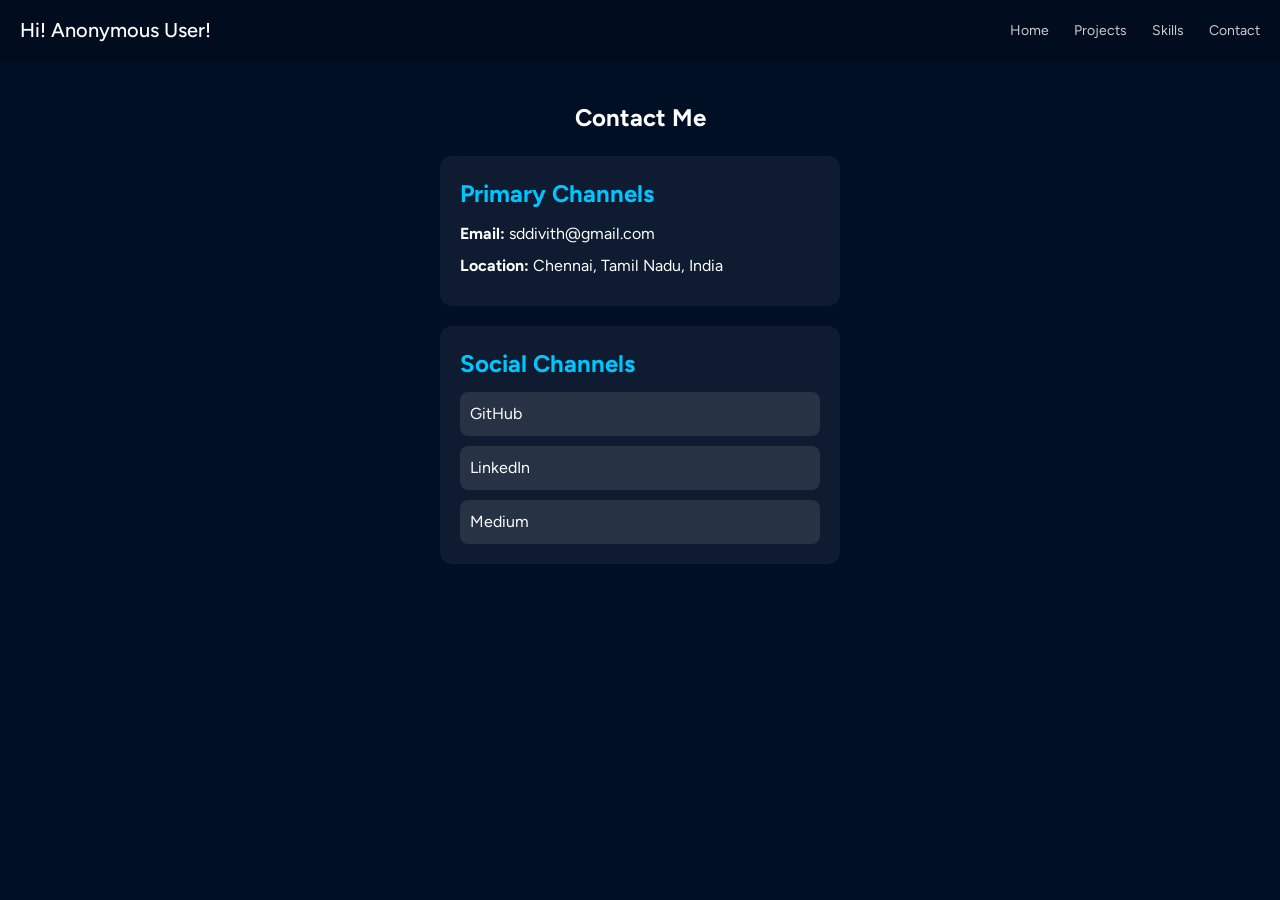
==== pages/contact.html @ b7c2abdd "Add website skeleton, styles, navbar, contact Introduce initial site scaffold and assets: add global" ====
<!DOCTYPE html>
<html lang="en">
<head>
  <meta charset="UTF-8">
  <meta name="viewport" content="width=device-width, initial-scale=1.0">
  <title>Contact</title>

  <link rel="stylesheet" href="../assets/css/style.css">
</head>

<body>

<!-- 🔹 NAVBAR -->
<nav class="navbar">
  <div class="logo">Hi! Anonymous User!</div>

  <ul class="nav-links" id="navLinks">
    <li><a href="../index.html">Home</a></li>
    <li><a href="#">Projects</a></li>
    <li><a href="#">Skills</a></li>
    <li><a href="contact.html">Contact</a></li>
  </ul>
  <div class="menu-toggle" id="menuToggle">
    <span></span>
    <span></span>
    <span></span>
  </div>
</nav>

<!-- 🔹 CONTACT SECTION -->
<section class="contact-section">

  <h1>Contact Me</h1>

  <!-- 🔸 Primary Channels -->
  <div class="contact-box">
    <h2>Primary Channels</h2>
    <p><strong>Email:</strong> sddivith@gmail.com</p>
    <p><strong>Location:</strong> Chennai, Tamil Nadu, India</p>
  </div>

  <!-- 🔸 Social Channels -->
  <div class="contact-box">
    <h2>Social Channels</h2>

    <div class="social-links">
      <a href="https://github.com/Divith007" target="_blank">GitHub</a>
      <a href="https://www.linkedin.com/in/divithsd" target="_blank">LinkedIn</a>
      <a href="https://medium.com/@divithsd007" target="_blank">Medium</a>
    </div>
  </div>

</section>

<script src="../assets/js/script.js"></script>

</body>
</html>
---- assets/css/style.css ----
/* =========================
   🔹 1. FONT (optional)
========================= */
@font-face {
    font-family: Figtree;
    src: url("../fonts/figtree-font.ttf");
}

/* =========================
   🔹 2. RESET
========================= */
*,
*::before,
*::after {
    margin: 0;
    padding: 0;
    box-sizing: border-box;
}

/* =========================
   🔹 3. GLOBAL FIXES
========================= */
html, body {
    width: 100%;
    overflow-x: hidden; /* prevents right-side gap */
}

body {
    background-color: #010F25;
    font-family: Figtree, sans-serif;
    line-height: 1.5;
}

/* =========================
   🔹 4. NAVBAR BASE
========================= */
.navbar {
    position: fixed;   /* stable positioning */
    top: 0;
    left: 0;

    width: 100%;
    height: 60px;

    display: flex;
    justify-content: space-between;
    align-items: center;

    padding: 0 20px;

    background: rgba(2, 13, 31, 0.95);
    backdrop-filter: blur(10px);

    z-index: 1000;
}

/* =========================
   🔹 5. LOGO
========================= */
.logo {
    color: #fff;
    font-family: Figtree;
    font-size: 20px;
    font-weight: 500;
    white-space: nowrap;
}

/* =========================
   🔹 6. NAV LINKS (DESKTOP)
========================= */
.nav-links {
    list-style: none;
    display: flex;
    gap: 25px;
}

.nav-links li a {
    text-decoration: none;
    color: #ccc;
    font-size: 14px;
    position: relative;
    transition: color 0.3s ease;
}

/* Hover effect */
.nav-links li a:hover {
    color: #fff;
}

/* Underline animation */
.nav-links li a::after {
    content: "";
    position: absolute;
    width: 0%;
    height: 2px;
    background: #00C6FF;
    left: 0;
    bottom: -4px;
    transition: width 0.3s ease;
}

.nav-links li a:hover::after {
    width: 100%;
}

/* =========================
   🔹 7. CTA BUTTON
========================= */
.cta-btn {
    background: linear-gradient(90deg, #00C6FF, #0072FF);
    border: none;
    padding: 6px 14px;
    border-radius: 20px;
    color: white;
    font-size: 13px;
    cursor: pointer;
    transition: transform 0.2s ease;
}

.cta-btn:hover {
    transform: scale(1.05);
}

/* =========================
   🔹 8. HAMBURGER MENU
========================= */
.menu-toggle {
    display: none;
    flex-direction: column;
    cursor: pointer;
    z-index: 1100;
}

.menu-toggle span {
    width: 22px;
    height: 3px;
    background: white;
    margin: 3px 0;
    transition: all 0.3s ease;
}

/* Animate to X */
.menu-toggle.active span:nth-child(1) {
    transform: rotate(45deg) translate(5px, 5px);
}
.menu-toggle.active span:nth-child(2) {
    opacity: 0;
}
.menu-toggle.active span:nth-child(3) {
    transform: rotate(-45deg) translate(5px, -5px);
}

/* =========================
   🔹 9. MOBILE STYLES
========================= */
@media (max-width: 768px) {

    /* Show hamburger */
    .menu-toggle {
        display: flex;
    }

    /* Hide CTA (prevents crowding) */
    .cta-btn {
        display: none;
    }

    /* Mobile Menu */
    .nav-links {
        position: fixed;
        top: 60px; /* below navbar */
        right: 0;

        width: 240px;
        height: calc(100vh - 60px);

        background: rgba(2, 13, 31, 0.98);
        backdrop-filter: blur(10px);

        flex-direction: column;
        align-items: center;
        justify-content: flex-start;

        padding-top: 30px;
        gap: 25px;

        transform: translateX(100%);
        transition: transform 0.3s ease;

        z-index: 999;
    }

    /* Active state */
    .nav-links.active {
        transform: translateX(0);
    }
}

/* 🔹 CONTACT PAGE */
.contact-section {
    margin-top: 80px;
    padding: 20px;
    text-align: center;
    color: white;
}

/* Section box */
.contact-box {
    margin: 20px auto;
    padding: 20px;
    max-width: 400px;

    background: rgba(255,255,255,0.05);
    border-radius: 12px;

    text-align: left;
}

/* Section titles */
.contact-box h2 {
    margin-bottom: 10px;
    color: #00C6FF;
}

/* Text spacing */
.contact-box p {
    margin: 8px 0;
}

/* Social links */
.social-links {
    display: flex;
    flex-direction: column;
    gap: 10px;
}

/* Social buttons */
.social-links a {
    text-decoration: none;
    color: white;
    padding: 10px;
    border-radius: 8px;
    background: rgba(255,255,255,0.1);
    transition: 0.3s;
}

.social-links a:hover {
    background: #0072FF;
}
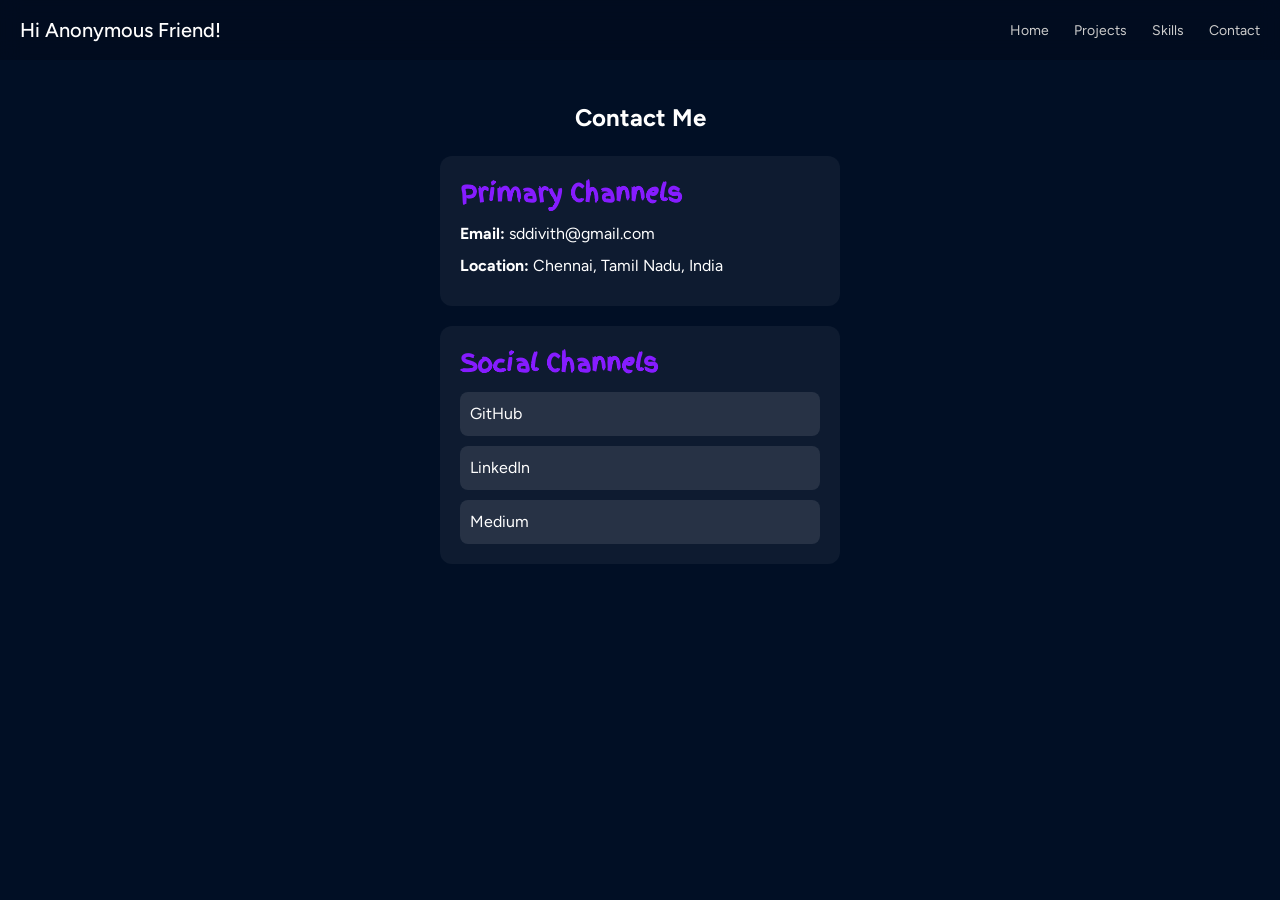
==== commit f25c25cc: "Add hero/profile sections, styles and assets Introduce a new hero and about section with profile ima" ====
--- a/pages/contact.html
+++ b/pages/contact.html
@@ -12,7 +12,7 @@
 
 <!-- 🔹 NAVBAR -->
 <nav class="navbar">
-  <div class="logo">Hi! Anonymous User!</div>
+  <div class="logo">Hi Anonymous Friend!</div>
 
   <ul class="nav-links" id="navLinks">
     <li><a href="../index.html">Home</a></li>
--- a/assets/css/style.css
+++ b/assets/css/style.css
@@ -4,6 +4,10 @@
 @font-face {
     font-family: Figtree;
     src: url("../fonts/figtree-font.ttf");
+}
+@font-face {
+    font-family:FingerPaint;
+    src:url("../fonts/fingerpaint-font.ttf")
 }
 
 /* =========================
@@ -84,7 +88,7 @@
 
 /* Hover effect */
 .nav-links li a:hover {
-    color: #fff;
+    color: white;
 }
 
 /* Underline animation */
@@ -93,7 +97,7 @@
     position: absolute;
     width: 0%;
     height: 2px;
-    background: #00C6FF;
+    background: rgb(134, 28, 255);
     left: 0;
     bottom: -4px;
     transition: width 0.3s ease;
@@ -219,7 +223,8 @@
 /* Section titles */
 .contact-box h2 {
     margin-bottom: 10px;
-    color: #00C6FF;
+    color: rgb(134, 28, 255);
+    font-family:FingerPaint;
 }
 
 /* Text spacing */
@@ -245,5 +250,120 @@
 }
 
 .social-links a:hover {
-    background: #0072FF;
+    background: rgb(122, 175, 251);
+}
+
+/* 🔹 HERO SECTION */
+.hero {
+    margin-top: 80px;
+    text-align: center;
+    color: white;
+    padding: 40px 20px;
+}
+
+.hero-text h1 {
+    font-size: 48px;
+    font-weight: 700;
+}
+
+.hero-text p {
+    font-size: 20px;
+    margin-top: 10px;
+    color: #ccc;
+    font-family:FingerPaint;
+}
+
+/* 🔹 PROFILE IMAGE */
+.profile-container {
+    margin-top: 30px;
+    display: flex;
+    justify-content: center;
+}
+
+.profile-img {
+    width: 200px;
+    height: 200px;
+    border-radius: 50%;
+    object-fit: cover;
+
+    opacity: 0;
+    transform: scale(0.6);
+
+    /* 👇 IMPORTANT: two animations */
+    animation: popIn 0.6s ease-out forwards,
+               glowPulse 2.5s ease-in-out infinite;
+    
+    animation-delay: 0s, 0.6s; /* glow starts AFTER pop */
+}
+
+
+/* 🔹 ABOUT SECTION */
+.about-section {
+    padding: 40px 20px;
+    display: flex;
+    justify-content: center;
+}
+
+/* 🔹 CARD */
+.about-card {
+    max-width: 800px;
+    padding: 25px;
+
+    border-radius: 20px;
+    border: 1px solid #9333ea;
+
+    background: rgba(255,255,255,0.03);
+    backdrop-filter: blur(10px);
+
+    color: white;
+}
+
+/* Title */
+.about-card h2 {
+    margin-bottom: 15px;
+    font-size: 28px;
+}
+
+/* Paragraph */
+.about-card p {
+    font-size: 16px;
+    line-height: 1.7;
+    color: #ddd;
+}
+
+
+@keyframes popIn {
+    0% {
+        opacity: 0;
+        transform: scale(0.6);
+    }
+    70% {
+        opacity: 1;
+        transform: scale(1.1);
+    }
+    100% {
+        opacity: 1;   /* 🔥 FIX: keep visible */
+        transform: scale(1);
+    }
+}
+
+/* 💜 CONTINUOUS NEON GLOW */
+@keyframes glowPulse {
+    0% {
+        box-shadow: 0 0 15px #a855f7,
+                    0 0 30px #9333ea,
+                    0 0 45px #7e22ce;
+    }
+
+    50% {
+        box-shadow: 0 0 35px #c084fc,
+                    0 0 70px #a855f7,
+                    0 0 100px #9333ea;
+    }
+
+    100% {
+        box-shadow: 0 0 15px #a855f7,
+                    0 0 30px #9333ea,
+                    0 0 45px #7e22ce;
+    }
 }
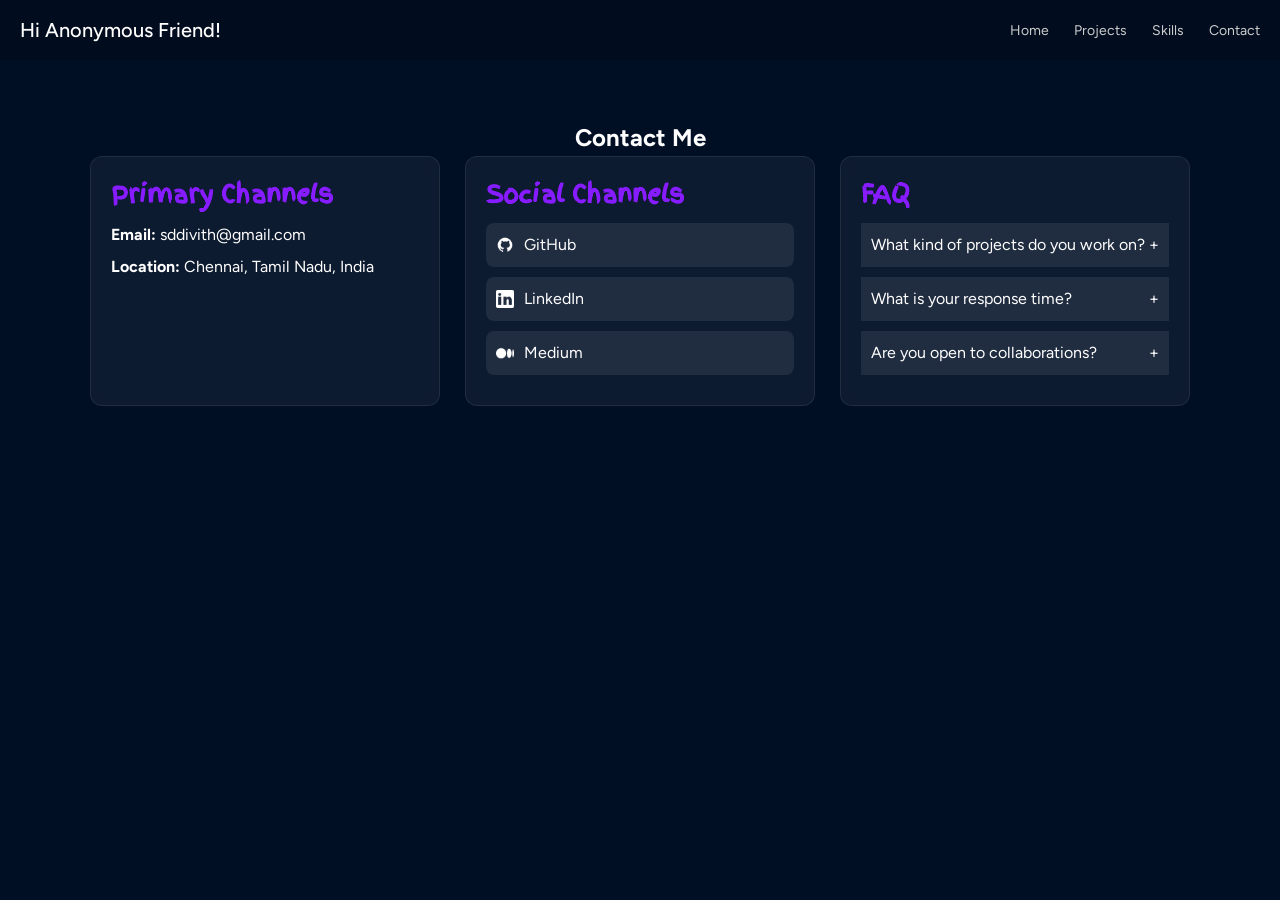
==== commit 7ad68823: "Revamp contact section layout, icons & FAQ Rework the contact page UI and interactions: add a respon" ====
--- a/pages/contact.html
+++ b/pages/contact.html
@@ -20,6 +20,7 @@
     <li><a href="#">Skills</a></li>
     <li><a href="contact.html">Contact</a></li>
   </ul>
+
   <div class="menu-toggle" id="menuToggle">
     <span></span>
     <span></span>
@@ -32,22 +33,74 @@
 
   <h1>Contact Me</h1>
 
-  <!-- 🔸 Primary Channels -->
-  <div class="contact-box">
-    <h2>Primary Channels</h2>
-    <p><strong>Email:</strong> sddivith@gmail.com</p>
-    <p><strong>Location:</strong> Chennai, Tamil Nadu, India</p>
-  </div>
+  <!-- 🔥 IMPORTANT CONTAINER -->
+  <div class="contact-container">
 
-  <!-- 🔸 Social Channels -->
-  <div class="contact-box">
-    <h2>Social Channels</h2>
+    <!-- 🔸 PRIMARY -->
+    <div class="contact-box">
+      <h2>Primary Channels</h2>
+      <p><strong>Email:</strong> sddivith@gmail.com</p>
+      <p><strong>Location:</strong> Chennai, Tamil Nadu, India</p>
+    </div>
 
-    <div class="social-links">
-      <a href="https://github.com/Divith007" target="_blank">GitHub</a>
-      <a href="https://www.linkedin.com/in/divithsd" target="_blank">LinkedIn</a>
-      <a href="https://medium.com/@divithsd007" target="_blank">Medium</a>
+    <!-- 🔸 SOCIAL -->
+    <div class="contact-box">
+      <h2>Social Channels</h2>
+
+      <div class="social-links">
+        <a href="https://github.com/Divith007" target="_blank">
+          <img src="../assets/icons/github.svg" alt="GitHub">
+          GitHub
+        </a>
+
+        <a href="https://www.linkedin.com/in/divithsd/" target="_blank">
+          <img src="../assets/icons/linkedin.svg" alt="LinkedIn">
+          LinkedIn
+        </a>
+
+        <a href="https://medium.com/@divithsd007" target="_blank">
+          <img src="../assets/icons/medium.svg" alt="Medium">
+          Medium
+        </a>
+      </div>
     </div>
+
+    <!-- 🔸 FAQ -->
+    <div class="contact-box">
+      <h2>FAQ</h2>
+
+      <div class="faq-item">
+        <div class="faq-question">
+          What kind of projects do you work on?
+          <span>+</span>
+        </div>
+        <div class="faq-answer">
+          I work on web applications, UI/UX designs, and beginner-level AI projects focused on solving real-world problems.
+        </div>
+      </div>
+
+      <div class="faq-item">
+        <div class="faq-question">
+          What is your response time?
+          <span>+</span>
+        </div>
+        <div class="faq-answer">
+          Usually within 24 hours.
+        </div>
+      </div>
+
+      <div class="faq-item">
+        <div class="faq-question">
+          Are you open to collaborations?
+          <span>+</span>
+        </div>
+        <div class="faq-answer">
+          Yes! I’m always interested in working with others on innovative ideas.
+        </div>
+      </div>
+
+    </div>
+
   </div>
 
 </section>
--- a/assets/css/style.css
+++ b/assets/css/style.css
@@ -200,57 +200,149 @@
     }
 }
 
-/* 🔹 CONTACT PAGE */
+/* 🔹 CONTACT SECTION */
 .contact-section {
     margin-top: 80px;
+    padding: 40px 20px;
+    text-align: center;
+    color: white;
+}
+
+/* 🔥 LAYOUT (SIDE BY SIDE) */
+.contact-container {
+    display: flex;
+    justify-content: center;
+    align-items: stretch;
+    gap: 25px;
+    flex-wrap: wrap;
+}
+
+/* 🔹 BOX */
+.contact-box {
+    flex: 1 1 300px;
+    max-width: 350px;
+
     padding: 20px;
-    text-align: center;
-    color: white;
-}
-
-/* Section box */
-.contact-box {
-    margin: 20px auto;
-    padding: 20px;
-    max-width: 400px;
+    border-radius: 12px;
 
     background: rgba(255,255,255,0.05);
-    border-radius: 12px;
+    border: 1px solid rgba(255,255,255,0.08);
+    backdrop-filter: blur(8px);
 
     text-align: left;
-}
-
-/* Section titles */
+
+    /* animation base */
+    opacity: 0;
+    transform: translateY(30px);
+
+    transition: all 0.4s ease;
+}
+
+/* 🔥 SHOW ANIMATION */
+.contact-box.show {
+    opacity: 1;
+    transform: translateY(0);
+}
+
+/* STAGGER EFFECT */
+.contact-box:nth-child(1) { transition-delay: 0.1s; }
+.contact-box:nth-child(2) { transition-delay: 0.2s; }
+.contact-box:nth-child(3) { transition-delay: 0.3s; }
+
+/* HOVER */
+.contact-box:hover {
+    transform: translateY(-8px) scale(1.02);
+    box-shadow: 0 10px 25px rgba(134, 28, 255, 0.3);
+}
+
+/* 🔹 TITLES */
 .contact-box h2 {
     margin-bottom: 10px;
     color: rgb(134, 28, 255);
-    font-family:FingerPaint;
-}
-
-/* Text spacing */
+    font-family: FingerPaint, sans-serif;
+}
+
+/* 🔹 TEXT */
 .contact-box p {
     margin: 8px 0;
 }
 
-/* Social links */
+/* 🔹 SOCIAL */
 .social-links {
     display: flex;
     flex-direction: column;
     gap: 10px;
 }
 
-/* Social buttons */
 .social-links a {
+    display: flex;
+    align-items: center;
+    gap: 10px;
+
     text-decoration: none;
     color: white;
+
     padding: 10px;
     border-radius: 8px;
-    background: rgba(255,255,255,0.1);
+
+    background: rgba(255,255,255,0.08);
+
     transition: 0.3s;
 }
 
 .social-links a:hover {
-    background: rgb(122, 175, 251);
+    transform: translateX(6px);
+    background: linear-gradient(45deg, #7aaffb, #861cff);
+}
+
+.social-links img {
+    width: 18px;
+}
+
+/* 🔹 FAQ */
+.faq-item {
+    margin-bottom: 10px;
+}
+
+.faq-question {
+    background: rgba(255,255,255,0.08);
+    padding: 10px;
+    cursor: pointer;
+
+    display: flex;
+    justify-content: space-between;
+    align-items: center;
+}
+
+.faq-answer {
+    max-height: 0;
+    overflow: hidden;
+
+    padding: 0 10px;
+    transition: max-height 0.3s ease;
+}
+
+/* ACTIVE FAQ */
+.faq-item.active .faq-answer {
+    max-height: 120px;
+    padding: 10px;
+}
+
+/* ICON ROTATION */
+.faq-question span {
+    transition: transform 0.3s ease;
+}
+
+.faq-item.active .faq-question span {
+    transform: rotate(45deg);
+}
+
+/* 📱 MOBILE */
+@media (max-width: 768px) {
+    .contact-container {
+        flex-direction: column;
+        align-items: center;
+    }
 }
 
 /* 🔹 HERO SECTION */
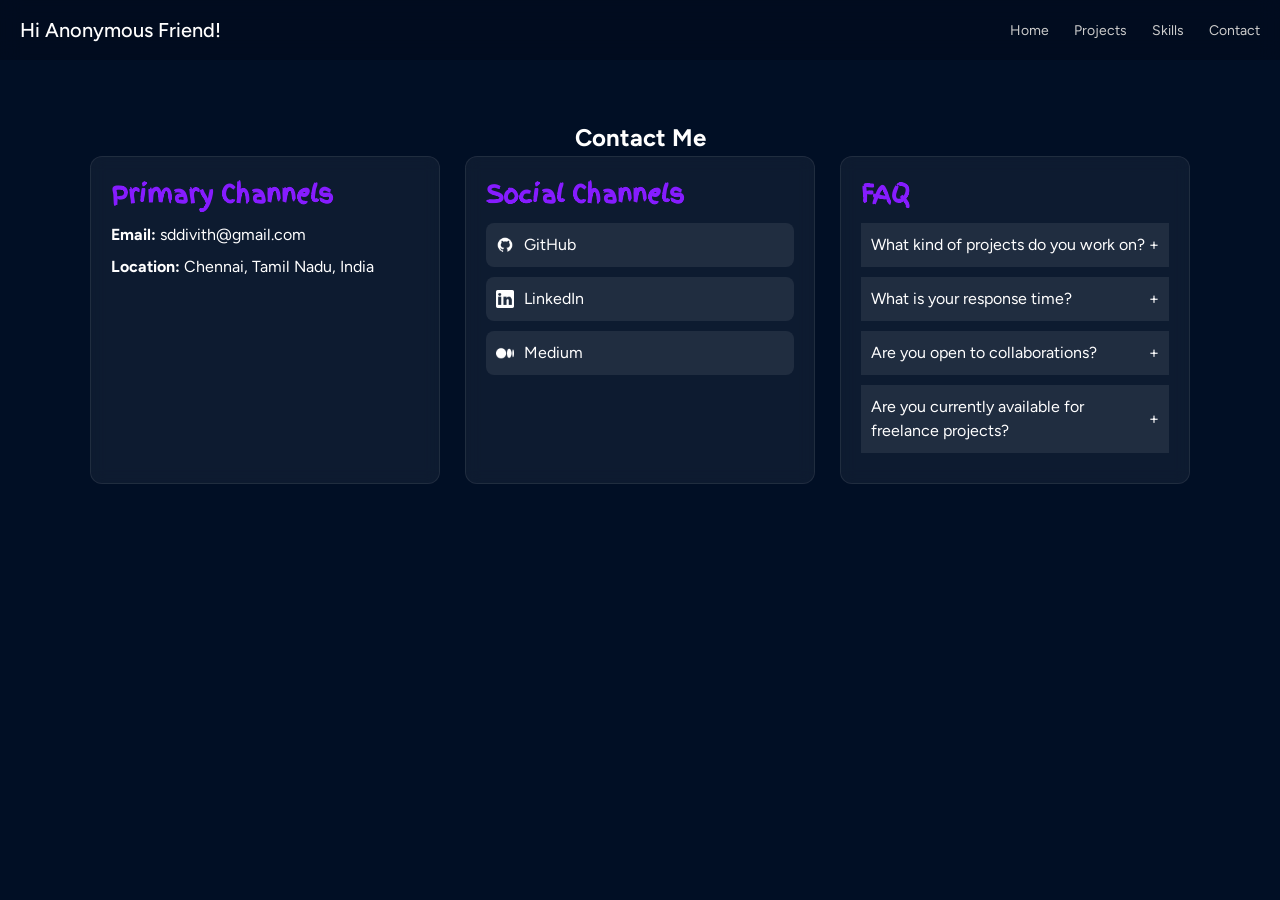
==== commit 4636f9ad: "Add skills page with styles and animations Introduce a new skills page and supporting UI/behavior. A" ====
--- a/pages/contact.html
+++ b/pages/contact.html
@@ -6,6 +6,7 @@
   <title>Contact</title>
 
   <link rel="stylesheet" href="../assets/css/style.css">
+  <link rel="icon" href="../assets/icons/favicon.ico">
 </head>
 
 <body>
@@ -16,8 +17,8 @@
 
   <ul class="nav-links" id="navLinks">
     <li><a href="../index.html">Home</a></li>
-    <li><a href="#">Projects</a></li>
-    <li><a href="#">Skills</a></li>
+    <li><a href="../pages/projects.html">Projects</a></li>
+    <li><a href="skills.html">Skills</a></li>
     <li><a href="contact.html">Contact</a></li>
   </ul>
 
@@ -98,6 +99,15 @@
           Yes! I’m always interested in working with others on innovative ideas.
         </div>
       </div>
+      <div class="faq-item">
+        <div class="faq-question">
+          Are you currently available for freelance projects?
+          <span>+</span>
+        </div>
+        <div class="faq-answer">
+          Yes, I am! I offer budget-friendly web development and customizable UI design. 
+          Please email me with your project requirements to get started!
+        </div>
 
     </div>
 
--- a/assets/css/style.css
+++ b/assets/css/style.css
@@ -458,4 +458,273 @@
                     0 0 30px #9333ea,
                     0 0 45px #7e22ce;
     }
+}
+
+
+
+/*---------------------*/
+/* 🔹 PROJECT SECTION */
+.projects-section {
+    margin-top: 100px;
+    padding: 40px 20px;
+
+    color: white;
+    text-align: center;
+}
+
+/* 🔹 TITLE */
+.projects-title {
+    font-size: 2.5rem;
+    margin-bottom: 40px;
+}
+
+/* 🔥 SIDE BY SIDE LAYOUT */
+.projects-container {
+    display: flex;
+    justify-content: center;
+    align-items: stretch;
+
+    gap: 30px;
+    flex-wrap: wrap;
+}
+
+/* 🔹 PROJECT CARD */
+.project-card {
+    width: 400px;
+    padding: 25px;
+
+    background: rgba(255,255,255,0.05);
+    border: 1px solid rgba(255,255,255,0.08);
+
+    border-radius: 15px;
+    backdrop-filter: blur(10px);
+
+    text-align: left;
+
+    /* animation */
+    opacity: 0;
+    transform: translateY(30px);
+
+    transition: all 0.4s ease;
+}
+
+/* 🔥 SCROLL ANIMATION */
+.project-card.show {
+    opacity: 1;
+    transform: translateY(0);
+}
+
+/* 🔥 HOVER EFFECT */
+.project-card:hover {
+    transform: translateY(-10px) scale(1.02);
+
+    box-shadow: 0 10px 25px rgba(134, 28, 255, 0.3);
+}
+
+/* 🔹 HEADER */
+.project-header {
+    margin-bottom: 15px;
+}
+
+.project-header h2 {
+    margin: 0;
+    color: rgb(134, 28, 255);
+}
+
+.project-header span {
+    font-size: 14px;
+    opacity: 0.7;
+}
+
+/* 🔹 TAGS */
+.project-tags {
+    display: flex;
+    flex-wrap: wrap;
+
+    gap: 10px;
+    margin-bottom: 20px;
+}
+
+.project-tags span {
+    padding: 6px 12px;
+
+    border-radius: 20px;
+    background: rgba(255,255,255,0.08);
+
+    font-size: 13px;
+
+    transition: 0.3s;
+}
+
+/* TAG HOVER */
+.project-tags span:hover {
+    background: linear-gradient(45deg, #7aaffb, #861cff);
+    transform: translateY(-2px);
+}
+
+/* 🔹 PROJECT POINTS */
+.project-points {
+    padding-left: 18px;
+}
+
+.project-points li {
+    margin-bottom: 12px;
+    line-height: 1.6;
+}
+
+/* 📱 MOBILE */
+@media(max-width: 768px) {
+
+    .projects-container {
+        flex-direction: column;
+        align-items: center;
+    }
+
+    .project-card {
+        width: 100%;
+        max-width: 350px;
+    }
+}
+/* 🔹 PROJECT BUTTONS */
+.project-buttons {
+    margin-top: 20px;
+}
+
+/* BUTTON */
+.project-btn {
+    display: inline-flex;
+    align-items: center;
+    gap: 10px;
+
+    text-decoration: none;
+    color: white;
+
+    padding: 10px 18px;
+    border-radius: 10px;
+
+    background: rgba(255,255,255,0.08);
+
+    transition: all 0.3s ease;
+}
+
+/* ICON */
+.project-btn img {
+    width: 18px;
+}
+
+/* HOVER */
+.project-btn:hover {
+    transform: translateY(-3px);
+
+    background: linear-gradient(45deg, #7aaffb, #861cff);
+
+    box-shadow: 0 5px 15px rgba(134, 28, 255, 0.3);
+}
+
+/* 🔹 SKILLS SECTION */
+.skills-section {
+    margin-top: 100px;
+    padding: 40px 20px;
+
+    color: white;
+    text-align: center;
+}
+
+/* 🔹 TITLE */
+.skills-title {
+    font-size: 2.5rem;
+    margin-bottom: 40px;
+}
+
+/* 🔥 GRID LAYOUT */
+.skills-container {
+    display: flex;
+    justify-content: center;
+    align-items: stretch;
+
+    gap: 30px;
+    flex-wrap: wrap;
+}
+
+/* 🔹 CARD */
+.skill-card {
+    width: 350px;
+    padding: 25px;
+
+    border-radius: 15px;
+
+    background: rgba(255,255,255,0.05);
+    border: 1px solid rgba(255,255,255,0.08);
+
+    backdrop-filter: blur(10px);
+
+    text-align: left;
+
+    opacity: 0;
+    transform: translateY(30px);
+
+    transition: all 0.4s ease;
+}
+
+/* 🔥 ANIMATION ACTIVE */
+.skill-card.show {
+    opacity: 1;
+    transform: translateY(0);
+}
+
+/* 🔥 HOVER */
+.skill-card:hover {
+    transform: translateY(-10px) scale(1.02);
+
+    box-shadow: 0 10px 25px rgba(134, 28, 255, 0.3);
+}
+
+/* 🔹 CARD TITLE */
+.skill-card h2 {
+    margin-bottom: 20px;
+    color: rgb(134, 28, 255);
+}
+
+/* 🔹 TAG CONTAINER */
+.skill-tags {
+    display: flex;
+    flex-wrap: wrap;
+    gap: 12px;
+}
+
+/* 🔹 TAG */
+.skill-tags span {
+    padding: 10px 16px;
+
+    border-radius: 25px;
+
+    background: rgba(255,255,255,0.08);
+
+    font-size: 14px;
+
+    transition: all 0.3s ease;
+}
+
+/* 🔥 TAG HOVER */
+.skill-tags span:hover {
+    transform: translateY(-3px);
+
+    background: linear-gradient(45deg, #7aaffb, #861cff);
+
+    box-shadow: 0 5px 15px rgba(134, 28, 255, 0.3);
+}
+
+/* 📱 MOBILE */
+@media(max-width: 768px) {
+
+    .skills-container {
+        flex-direction: column;
+        align-items: center;
+    }
+
+    .skill-card {
+        width: 100%;
+        max-width: 350px;
+    }
+
 }
